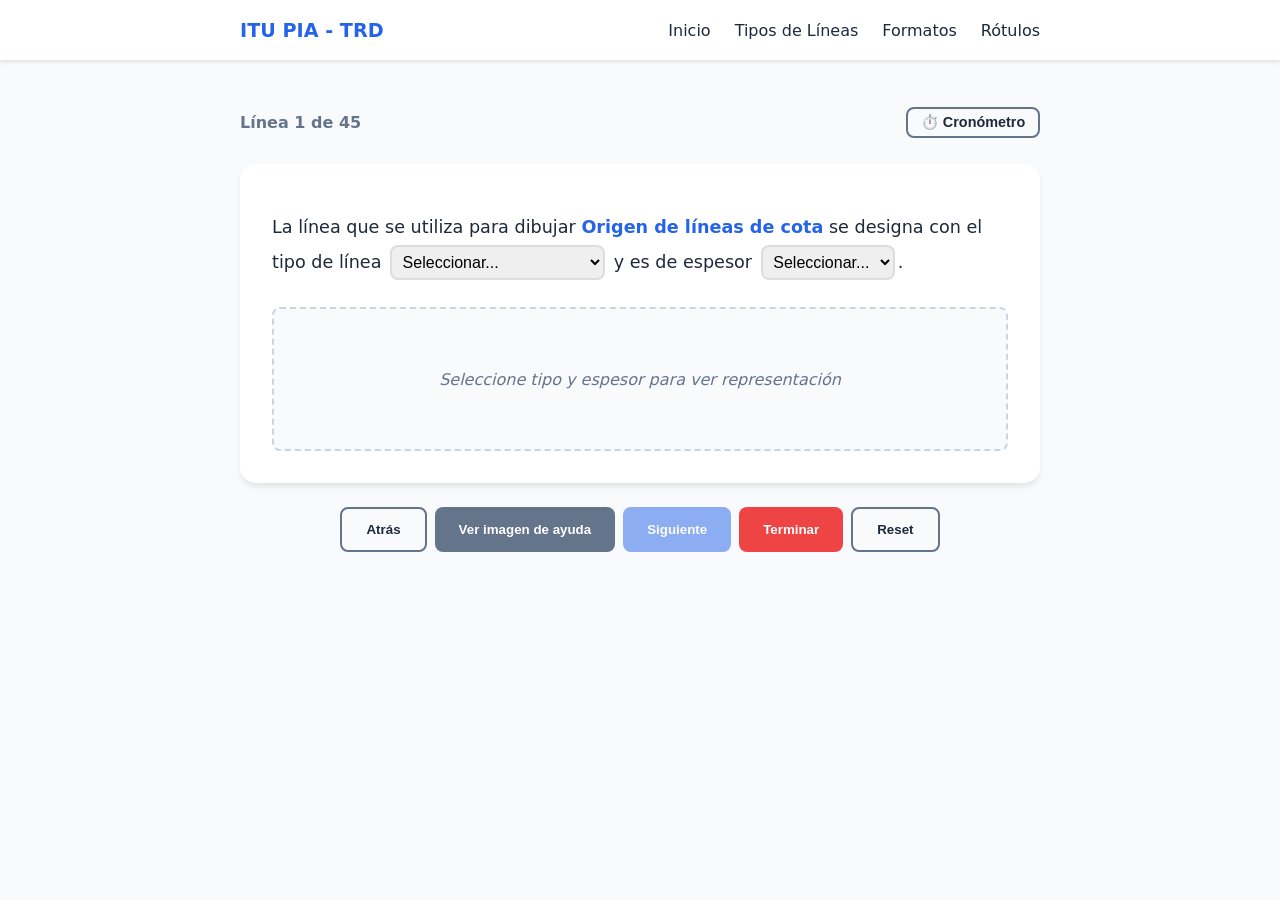
==== lineas.html @ bc29809b "modularización del codigo" ====
<!DOCTYPE html>
<html lang="es">

<head>
    <meta charset="UTF-8">
    <meta name="viewport" content="width=device-width, initial-scale=1.0">
    <title>Tipos de Líneas - Normas IRAM</title>
    <link rel="stylesheet" href="css/styles.css">
    <link rel="stylesheet" href="css/lineas.css">
    <link rel="icon" type="image/png" href="img/trd-favicon.svg">
</head>

<body class="app">
    <header class="header">
        <nav class="nav container">
            <a href="index.html" class="nav__logo-link">
                <div class="nav__logo">ITU PIA - TRD</div>
            </a>
            <button class="nav__toggle" aria-label="Abrir menú">
                <span class="hamburger-line"></span><span class="hamburger-line"></span><span
                    class="hamburger-line"></span>
            </button>
            <ul class="nav__menu">
                <li class="nav__item"><a href="index.html" class="nav__link">Inicio</a></li>
                <li class="nav__item"><a href="lineas.html" class="nav__link">Tipos de Líneas</a></li>
                <li class="nav__item"><a href="#" class="nav__link">Formatos</a></li>
                <li class="nav__item"><a href="rotulos.html" class="nav__link">Rótulos</a></li>
            </ul>
        </nav>
    </header>

    <main class="main-content container">
        <section id="quiz" class="section section--active">
            <div class="quiz__header">
                <span class="quiz__counter">Línea <span id="current-idx">0</span> de <span
                        id="total-idx">0</span></span>
                <div class="quiz__timer-container">
                    <button id="btn-timer" class="btn btn--outline"
                        style="padding: 0.3rem 0.8rem; font-size: 0.9rem;">⏱️ Cronómetro</button>
                    <span id="timer-display" class="quiz__timer hidden">00:00</span>
                </div>
            </div>

            <div class="quiz__question card">
                <p class="quiz__text">
                    La línea que se utiliza para dibujar <strong id="line-purpose" class="highlight">...</strong> se
                    designa con el tipo de línea
                    <select id="select-type" class="quiz__select">
                        <option value="">Seleccionar...</option>
                        <option value="continua">Continua</option>
                        <option value="discontinua">Discontinua</option>
                        <option value="raya larga y punto">Raya larga y punto</option>
                        <option value="raya larga y doble punto">Raya larga y doble punto</option>
                    </select>
                    y es de espesor
                    <select id="select-thickness" class="quiz__select">
                        <option value="">Seleccionar...</option>
                        <option value="fina">Fina</option>
                        <option value="gruesa">Gruesa</option>
                    </select>.
                </p>

                <div id="representation-container" class="quiz__image-box">
                    <p id="placeholder-repr" class="quiz__image-placeholder">Seleccione tipo y espesor para ver
                        representación</p>
                    <img id="repr-img" src="" alt="Representación técnica" class="quiz__img hidden">
                </div>

                <div id="help-container" class="quiz__image-box quiz__image-box--help hidden">
                    <p class="quiz__help-label">Imagen de Ayuda (Aplicación Real):</p>
                    <img id="help-img" src="" alt="Ayuda de aplicación" class="quiz__img">
                </div>
            </div>

            <div class="quiz__controls">
                <button id="btn-prev" class="btn btn--outline">Atrás</button>
                <button id="btn-help" class="btn btn--info">Ver imagen de ayuda</button>
                <button id="btn-next" class="btn btn--primary">Siguiente</button>
                <button id="btn-finish" class="btn btn--danger">Terminar</button>
                <button id="btn-reset" class="btn btn--outline">Reset</button>
            </div>
        </section>

        <section id="results" class="section">
            <div class="card">
                <h2>Resultados del Quiz</h2>
                <div id="results-data" class="results__grid"></div>
                <button class="btn btn--primary" onclick="window.location.href='index.html'">Volver al Inicio</button>
            </div>
        </section>
    </main>

    <script src="js/global.js"></script>
    <script src="js/lineas.js"></script>
</body>

</html>
---- css/styles.css ----
/* =========================================
    VARIABLES Y BASE GLOBALES
   ========================================= */
:root {
    --primary: #2563eb;
    --secondary: #64748b;
    --success: #22c55e;
    --warning: #eab308;
    --danger: #ef4444;
    --bg: #f8fafc;
    --text: #1e293b;
}

body {
    font-family: "Segoe UI", system-ui, sans-serif;
    background: var(--bg);
    color: var(--text);
    margin: 0;
}

body.no-scroll {
    overflow: hidden;
}

.container {
    max-width: 800px;
    margin: 0 auto;
    padding: 0 1rem;
}

a {
    text-decoration: none;
}

/* =========================================
    HEADER Y NAVEGACIÓN
   ========================================= */
.header {
    background: #fff;
    box-shadow: 0 2px 4px rgba(0, 0, 0, 0.1);
    position: sticky;
    top: 0;
    z-index: 100;
}

.nav {
    display: flex;
    justify-content: space-between;
    align-items: center;
    height: 60px;
}

.nav__logo {
    font-weight: bold;
    font-size: 1.2rem;
    color: var(--primary);
}

.nav__menu {
    display: flex;
    list-style: none;
    gap: 1.5rem;
    margin: 0;
    padding: 0;
}

.nav__link {
    text-decoration: none;
    color: var(--text);
    font-weight: 500;
    transition: color 0.2s;
}

.nav__link:hover {
    color: var(--primary);
}

/* Botón Hamburguesa */
.nav__toggle {
    display: none;
    background: none;
    border: none;
    cursor: pointer;
    padding: 0;
    width: 30px;
    height: 24px;
    position: relative;
    z-index: 1000;
}

.hamburger-line {
    display: block;
    width: 100%;
    height: 3px;
    background-color: var(--primary);
    position: absolute;
    left: 0;
    transition: all 0.3s ease-in-out;
    border-radius: 3px;
}
.hamburger-line:nth-child(1) {
    top: 0;
}
.hamburger-line:nth-child(2) {
    top: 10px;
}
.hamburger-line:nth-child(3) {
    top: 20px;
}

.nav__toggle--active .hamburger-line:nth-child(1) {
    top: 10px;
    transform: rotate(45deg);
}
.nav__toggle--active .hamburger-line:nth-child(2) {
    opacity: 0;
}
.nav__toggle--active .hamburger-line:nth-child(3) {
    top: 10px;
    transform: rotate(-45deg);
}

/* =========================================
    LAYOUT GENERAL Y BOTONES
   ========================================= */
.section {
    display: none;
    padding: 2rem 0;
    animation: fadeIn 0.3s ease;
}
.section--active {
    display: block;
}

.card {
    background: white;
    padding: 2rem;
    border-radius: 1rem;
    box-shadow: 0 4px 6px -1px rgba(0, 0, 0, 0.1);
    margin-bottom: 1.5rem;
}

.btn {
    border: none;
    padding: 0.8rem 1.5rem;
    border-radius: 0.5rem;
    cursor: pointer;
    font-weight: 600;
    transition:
        opacity 0.2s,
        transform 0.1s;
}
.btn:active {
    transform: scale(0.98);
}
.btn:disabled {
    opacity: 0.5;
    cursor: not-allowed;
}

.btn--primary {
    background: var(--primary);
    color: white;
}
.btn--danger {
    background: var(--danger);
    color: white;
}
.btn--info {
    background: var(--secondary);
    color: white;
}
.btn--outline {
    background: transparent;
    border: 2px solid var(--secondary);
    color: var(--text);
}
.btn--secondary {
    background: var(--secondary);
    color: white;
}

/* =========================================
    RESULTADOS Y ACORDEÓN (Usado en ambos módulos)
   ========================================= */
.results__card p {
    font-size: 1.1rem;
    margin: 0.5rem 0;
}

.results__toggle-btn {
    background: var(--bg);
    border: 1px solid #cbd5e1;
    color: var(--secondary);
    padding: 0.2rem 0.6rem;
    border-radius: 0.3rem;
    font-size: 0.8rem;
    cursor: pointer;
    margin-left: 10px;
    font-weight: 600;
    transition: all 0.2s;
}
.results__toggle-btn:hover {
    background: #e2e8f0;
    color: var(--text);
}

.results__details {
    margin-top: 0.5rem;
    margin-bottom: 1.5rem;
    background: #f8fafc;
    border: 1px solid #e2e8f0;
    border-radius: 0.5rem;
    padding: 1rem;
    max-height: 250px;
    overflow-y: auto;
}

.results__item {
    border-bottom: 1px solid #e2e8f0;
    padding-bottom: 0.8rem;
    margin-bottom: 0.8rem;
    font-size: 0.95rem;
    line-height: 1.4;
}
.results__item:last-child {
    border-bottom: none;
    margin-bottom: 0;
    padding-bottom: 0;
}
.results__item-title {
    font-weight: 600;
    display: block;
    margin-bottom: 0.3rem;
    color: var(--text);
}

.text--success {
    color: var(--success);
    font-weight: bold;
}
.text--danger {
    color: var(--danger);
    font-weight: bold;
    text-decoration: line-through;
}
.text--correct-hint {
    color: var(--secondary);
    font-size: 0.85rem;
    display: block;
    margin-top: 0.2rem;
}

/* Utilidad global para ocultar elementos */
.hidden {
    display: none !important;
}

/* =========================================
    RESPONSIVE DESIGN (MOBILE)
   ========================================= */
@media (max-width: 600px) {
    .nav__toggle {
        display: block;
    }
    .nav__menu {
        display: flex;
        flex-direction: column;
        justify-content: center;
        align-items: center;
        position: fixed;
        top: 0;
        left: 100%;
        width: 100%;
        height: 100vh;
        background: rgba(255, 255, 255, 0.98);
        z-index: 999;
        transition: left 0.4s ease;
        padding: 0;
        gap: 2rem;
    }
    .nav__menu--active {
        left: 0;
    }
    .nav__link {
        font-size: 1.5rem;
        font-weight: bold;
    }
    .btn {
        width: 100%;
    }
}

@keyframes fadeIn {
    from {
        opacity: 0;
        transform: translateY(5px);
    }
    to {
        opacity: 1;
        transform: translateY(0);
    }
}
---- css/lineas.css ----
/* Cabecera pegajosa (Sticky) para no perder de vista el tiempo */
.quiz__header {
    display: flex;
    justify-content: space-between;
    align-items: center;
    margin-bottom: 1rem;
    font-weight: bold;
    color: var(--secondary);
    position: sticky;
    top: 60px;
    background-color: var(--bg);
    z-index: 90;
    padding: 15px 0 10px 0;
}
.quiz__timer {
    font-size: 1.2rem;
    color: var(--primary);
    font-family: monospace;
    background: #eff6ff;
    padding: 0.3rem 0.8rem;
    border-radius: 0.5rem;
    border: 1px solid var(--primary);
}
.quiz__text {
    font-size: 1.1rem;
    line-height: 1.6;
}
.highlight {
    color: var(--primary);
}

.quiz__select {
    padding: 0.4rem;
    border: 2px solid #ddd;
    border-radius: 0.5rem;
    font-size: 1rem;
    margin: 0.2rem;
    outline: none;
}
.quiz__select:focus {
    border-color: var(--primary);
}

/* Visores de Imágenes */
.quiz__image-box {
    margin-top: 1.5rem;
    border: 2px dashed #cbd5e1;
    border-radius: 0.5rem;
    min-height: 120px;
    display: flex;
    align-items: center;
    justify-content: center;
    overflow: hidden;
    background-color: #f8fafc;
    padding: 10px;
}
.quiz__image-box--help {
    border-style: solid;
    border-color: var(--primary);
    background-color: #eff6ff;
    flex-direction: column;
}
.quiz__help-label {
    font-size: 0.85rem;
    font-weight: bold;
    color: var(--primary);
    margin-bottom: 8px;
    text-transform: uppercase;
    letter-spacing: 0.5px;
}
.quiz__image-placeholder {
    color: var(--secondary);
    font-style: italic;
    text-align: center;
}
.quiz__img {
    max-width: 100%;
    height: auto;
    border-radius: 4px;
}
.hidden {
    display: none !important;
}

/* Controles */
.quiz__controls {
    display: flex;
    flex-wrap: wrap;
    gap: 0.5rem;
    justify-content: center;
}
@media (max-width: 600px) {
    .quiz__controls {
        flex-direction: column;
    }
}
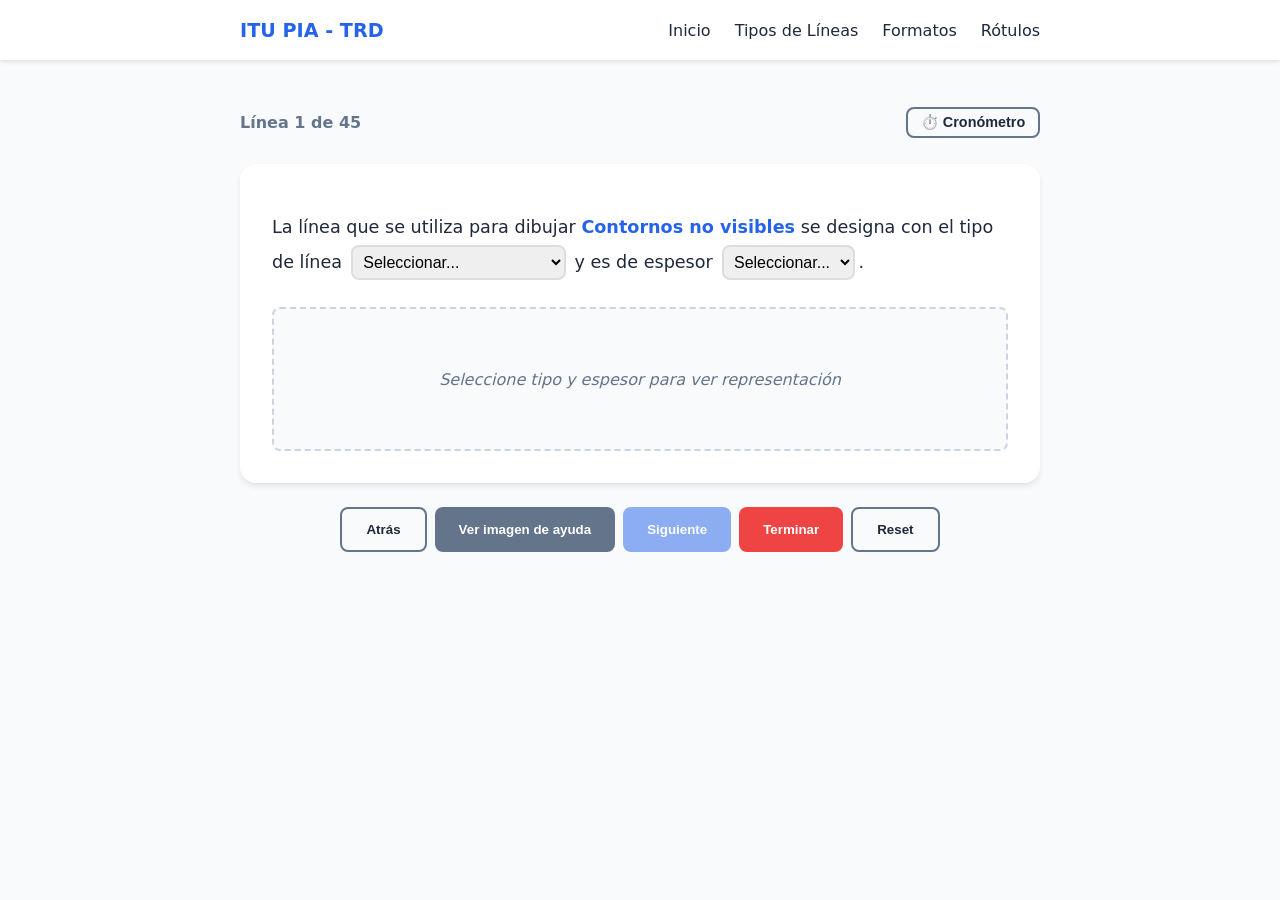
==== commit b2bf0446: "modulo de formatos ok" ====
--- a/lineas.html
+++ b/lineas.html
@@ -23,7 +23,7 @@
             <ul class="nav__menu">
                 <li class="nav__item"><a href="index.html" class="nav__link">Inicio</a></li>
                 <li class="nav__item"><a href="lineas.html" class="nav__link">Tipos de Líneas</a></li>
-                <li class="nav__item"><a href="#" class="nav__link">Formatos</a></li>
+                <li class="nav__item"><a href="formatos.html" class="nav__link">Formatos</a></li>
                 <li class="nav__item"><a href="rotulos.html" class="nav__link">Rótulos</a></li>
             </ul>
         </nav>
